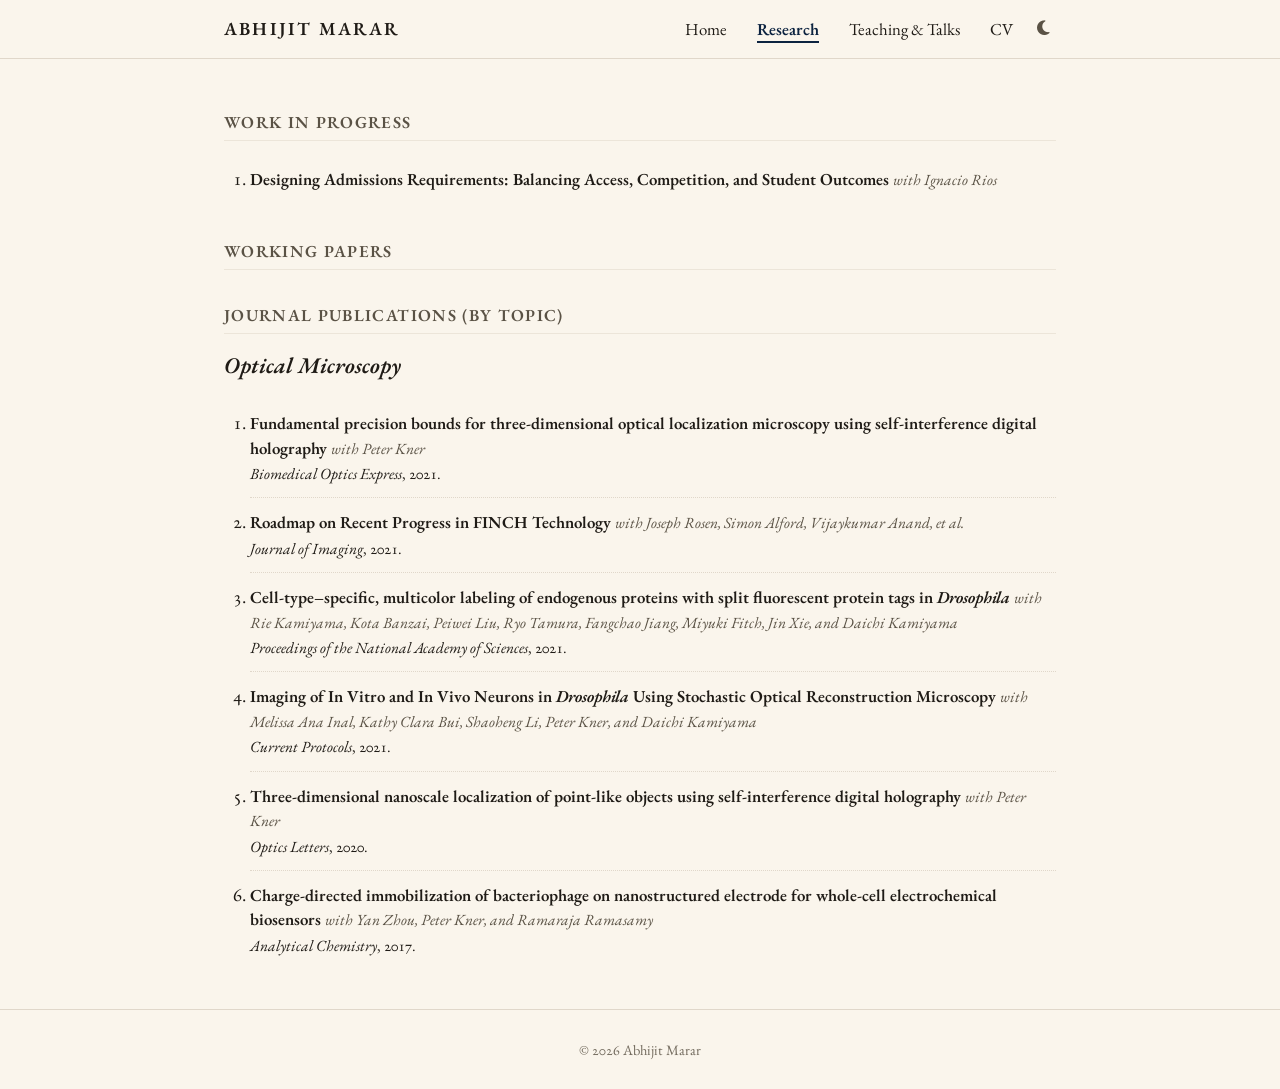
==== research.html @ fcf7c035 "Warmer White page" ====
<!DOCTYPE html>
<html lang="en">
<head>
    <meta charset="UTF-8">
    <meta name="viewport" content="width=device-width, initial-scale=1.0">
    <title>Research | Abhijit Marar</title>
    <meta name="description" content="Research and publications by Abhijit Marar — PhD Student in Analytics at the Mendoza College of Business, University of Notre Dame. Working papers and journal publications in market design, optics, and biomedical engineering.">
    <meta name="author" content="Abhijit Marar">
    <link rel="canonical" href="https://abhijitmarar.github.io/research.html">

    <!-- Theme init (runs before body renders to prevent flash) -->
    <script>
    (function() {
        try {
            var stored = localStorage.getItem('theme');
            var prefersDark = window.matchMedia && window.matchMedia('(prefers-color-scheme: dark)').matches;
            document.documentElement.setAttribute('data-theme', stored || (prefersDark ? 'dark' : 'light'));
        } catch (e) {}
    })();
    </script>

    <!-- Open Graph -->
    <meta property="og:type" content="article">
    <meta property="og:url" content="https://abhijitmarar.github.io/research.html">
    <meta property="og:title" content="Research | Abhijit Marar">
    <meta property="og:description" content="Working papers and journal publications by Abhijit Marar.">
    <meta property="og:image" content="https://abhijitmarar.github.io/final_website_405x720_dropin.jpg">

    <!-- Twitter Card -->
    <meta name="twitter:card" content="summary">
    <meta name="twitter:title" content="Research | Abhijit Marar">
    <meta name="twitter:description" content="Working papers and journal publications by Abhijit Marar.">

    <link rel="stylesheet" href="style.css?v=4">
    <link rel="stylesheet" href="https://cdnjs.cloudflare.com/ajax/libs/font-awesome/6.5.1/css/all.min.css">
    <link rel="preconnect" href="https://fonts.googleapis.com">
    <link rel="preconnect" href="https://fonts.gstatic.com" crossorigin>
    <link href="https://fonts.googleapis.com/css2?family=EB+Garamond:ital,wght@0,400;0,500;0,600;0,700;1,400;1,500&display=swap" rel="stylesheet">
</head>
<body>

<!-- Navigation -->
<header class="site-header">
    <nav class="nav-container">
        <a href="/" class="nav-logo">Abhijit Marar</a>
        <div class="nav-right">
            <ul class="nav-links">
                <li><a href="/">Home</a></li>
                <li><a href="research.html" class="is-active">Research</a></li>
                <li><a href="teaching.html">Teaching &amp; Talks</a></li>
                <li><a href="Abhijit_Marar_CV_2026.pdf" target="_blank">CV</a></li>
            </ul>
            <button class="theme-toggle" id="theme-toggle" aria-label="Toggle dark mode" title="Toggle dark mode">
                <i class="fas fa-moon"></i>
            </button>
            <button class="nav-toggle" aria-label="Toggle navigation">
                <i class="fas fa-bars"></i>
            </button>
        </div>
    </nav>
</header>

<main class="container">

<section class="research-group">
    <h3>Work in Progress</h3>
    <ol class="paper-list">
        <li class="paper">
            <p class="paper-title">Designing Admissions Requirements: Balancing Access, Competition, and Student Outcomes <span class="paper-authors">with Ignacio Rios</span></p>
        </li>
    </ol>
</section>

<section class="research-group">
    <h3>Working Papers</h3>
</section>

<section class="research-group">
    <h3>Journal Publications (By Topic)</h3>

    <div class="paper-topic">
        <h4>Optical Microscopy</h4>
        <ol class="paper-list">
            <li class="paper">
                <p class="paper-title"><a href="https://opg.optica.org/boe/fulltext.cfm?uri=boe-12-1-20" target="_blank">Fundamental precision bounds for three-dimensional optical localization microscopy using self-interference digital holography</a> <span class="paper-authors">with Peter Kner</span></p>
                <p class="paper-venue"><em>Biomedical Optics Express</em>, 2021.</p>
            </li>
            <li class="paper">
                <p class="paper-title"><a href="https://www.mdpi.com/2313-433X/7/10/197" target="_blank">Roadmap on Recent Progress in FINCH Technology</a> <span class="paper-authors">with Joseph Rosen, Simon Alford, Vijaykumar Anand, <em>et al.</em></span></p>
                <p class="paper-venue"><em>Journal of Imaging</em>, 2021.</p>
            </li>
            <li class="paper">
                <p class="paper-title"><a href="https://www.pnas.org/doi/abs/10.1073/pnas.2024690118" target="_blank">Cell-type&ndash;specific, multicolor labeling of endogenous proteins with split fluorescent protein tags in <em>Drosophila</em></a> <span class="paper-authors">with Rie Kamiyama, Kota Banzai, Peiwei Liu, Ryo Tamura, Fangchao Jiang, Miyuki Fitch, Jin Xie, and Daichi Kamiyama</span></p>
                <p class="paper-venue"><em>Proceedings of the National Academy of Sciences</em>, 2021.</p>
            </li>
            <li class="paper">
                <p class="paper-title"><a href="https://currentprotocols.onlinelibrary.wiley.com/doi/10.1002/cpz1.203" target="_blank">Imaging of In Vitro and In Vivo Neurons in <em>Drosophila</em> Using Stochastic Optical Reconstruction Microscopy</a> <span class="paper-authors">with Melissa Ana Inal, Kathy Clara Bui, Shaoheng Li, Peter Kner, and Daichi Kamiyama</span></p>
                <p class="paper-venue"><em>Current Protocols</em>, 2021.</p>
            </li>
            <li class="paper">
                <p class="paper-title"><a href="https://opg.optica.org/ol/abstract.cfm?uri=ol-45-2-591" target="_blank">Three-dimensional nanoscale localization of point-like objects using self-interference digital holography</a> <span class="paper-authors">with Peter Kner</span></p>
                <p class="paper-venue"><em>Optics Letters</em>, 2020.</p>
            </li>
            <li class="paper">
                <p class="paper-title"><a href="https://pubs.acs.org/doi/abs/10.1021/acs.analchem.6b03751" target="_blank">Charge-directed immobilization of bacteriophage on nanostructured electrode for whole-cell electrochemical biosensors</a> <span class="paper-authors">with Yan Zhou, Peter Kner, and Ramaraja Ramasamy</span></p>
                <p class="paper-venue"><em>Analytical Chemistry</em>, 2017.</p>
            </li>
        </ol>
    </div>
</section>

</main>

<!-- Footer -->
<footer class="site-footer">
    <div class="container">
        <p>&copy; 2026 Abhijit Marar</p>
    </div>
</footer>

<script>
document.querySelector('.nav-toggle').addEventListener('click', function() {
    document.querySelector('.nav-links').classList.toggle('active');
});
document.querySelectorAll('.nav-links a').forEach(function(link) {
    link.addEventListener('click', function() {
        document.querySelector('.nav-links').classList.remove('active');
    });
});

// Theme toggle
(function() {
    var btn = document.getElementById('theme-toggle');
    if (!btn) return;
    function updateIcon() {
        var cur = document.documentElement.getAttribute('data-theme');
        btn.innerHTML = cur === 'dark'
            ? '<i class="fas fa-sun"></i>'
            : '<i class="fas fa-moon"></i>';
    }
    updateIcon();
    btn.addEventListener('click', function() {
        var cur = document.documentElement.getAttribute('data-theme');
        var next = cur === 'dark' ? 'light' : 'dark';
        document.documentElement.setAttribute('data-theme', next);
        try { localStorage.setItem('theme', next); } catch (e) {}
        updateIcon();
    });
})();
</script>

</body>
</html>
---- style.css ----
/* ============================================
   Abhijit Marar — Academic Personal Website
   Layout: portrait-left, content-right (Fernandes-inspired)
   Typography: classical serif (EB Garamond / Latin Modern feel)
   ============================================ */

*, *::before, *::after {
    margin: 0;
    padding: 0;
    box-sizing: border-box;
}

:root {
    --color-text: #1f1b16;
    --color-muted: #5a5245;
    --color-faint: #736b5e;
    --color-link: #0c2340;
    --color-link-hover: #2b5680;
    --color-bg: #faf5ec;
    --color-border: #e0d7ca;
    --color-border-soft: #ece5d9;
    --color-highlight: #fcedbb;
    --color-highlight-border: #cbb057;
    --font-serif: 'EB Garamond', 'Latin Modern Roman', 'Computer Modern Serif', Georgia, 'Times New Roman', serif;
    --max-width: 880px;
}

html {
    scroll-behavior: smooth;
    scroll-padding-top: 70px;
}

body {
    font-family: var(--font-serif);
    font-size: 19px;
    line-height: 1.6;
    color: var(--color-text);
    background-color: var(--color-bg);
    -webkit-font-smoothing: antialiased;
    -moz-osx-font-smoothing: grayscale;
    font-feature-settings: "kern", "liga", "onum";
}

a {
    color: var(--color-link);
    text-decoration: none;
    transition: color 0.15s;
}

a:hover {
    color: var(--color-link-hover);
    text-decoration: underline;
}

.container {
    max-width: var(--max-width);
    margin: 0 auto;
    padding: 0 24px;
}

/* --- Navigation --- */
.site-header {
    position: sticky;
    top: 0;
    z-index: 100;
    background: rgba(250, 245, 236, 0.97);
    border-bottom: 1px solid var(--color-border);
    backdrop-filter: blur(6px);
    -webkit-backdrop-filter: blur(6px);
}

.nav-container {
    max-width: var(--max-width);
    margin: 0 auto;
    padding: 14px 24px;
    display: flex;
    justify-content: space-between;
    align-items: center;
}

.nav-logo {
    font-family: var(--font-serif);
    font-size: 1.15rem;
    font-weight: 600;
    color: var(--color-text);
    text-transform: uppercase;
    letter-spacing: 0.12em;
}

.nav-logo:hover {
    color: var(--color-link);
    text-decoration: none;
}

.nav-toggle {
    display: none;
    background: none;
    border: none;
    font-size: 1.2rem;
    color: var(--color-text);
    cursor: pointer;
    padding: 4px 8px;
}

.nav-links {
    list-style: none;
    display: flex;
    gap: 30px;
    align-items: center;
}

.nav-links a {
    font-family: var(--font-serif);
    font-size: 1.05rem;
    color: var(--color-text);
    font-weight: 400;
}

.nav-links a:hover {
    color: var(--color-link);
    text-decoration: underline;
    text-underline-offset: 4px;
}

.nav-links a.is-active {
    color: var(--color-link);
    font-weight: 600;
    border-bottom: 2px solid var(--color-link);
    padding-bottom: 1px;
}

.nav-links a.is-active:hover {
    text-decoration: none;
}

/* --- Hero / About Section --- */
.hero {
    padding: 50px 0 30px;
}

.hero-grid {
    display: grid;
    grid-template-columns: 280px 1fr;
    gap: 44px;
    align-items: start;
}

/* Left column */
.hero-side {
    text-align: center;
}

.photo-wrapper {
    width: 260px;
    height: 400px;
    position: relative;
    overflow: hidden;
    border: 1px solid var(--color-border);
    margin: 0 auto 16px;
    background: #f3ece1;
}

.photo-wrapper img {
    width: 100%;
    height: 100%;
    object-fit: cover;
    display: block;
}

.photo-fallback {
    display: none;
    width: 100%;
    height: 100%;
    background: #efe7db;
    color: var(--color-muted);
    font-family: var(--font-serif);
    font-size: 3rem;
    font-weight: 600;
    align-items: center;
    justify-content: center;
    letter-spacing: 0.05em;
    position: absolute;
    inset: 0;
}

.hero-identity h1 {
    font-family: var(--font-serif);
    font-size: 1.4rem;
    font-weight: 600;
    color: var(--color-text);
    margin-bottom: 4px;
    line-height: 1.25;
}

.hero-identity .role {
    font-family: var(--font-serif);
    font-size: 1rem;
    font-style: italic;
    color: var(--color-text);
    line-height: 1.4;
    margin-bottom: 4px;
}

.hero-identity .affiliation {
    font-family: var(--font-serif);
    font-size: 0.95rem;
    color: var(--color-muted);
    line-height: 1.4;
    margin-top: 4px;
}

.hero-identity .affiliation a {
    color: var(--color-muted);
    border-bottom: 1px dotted var(--color-muted);
}

.hero-identity .affiliation a:hover {
    color: var(--color-link);
    border-bottom-color: var(--color-link);
    text-decoration: none;
}

.hero-social {
    list-style: none;
    display: flex;
    justify-content: center;
    gap: 16px;
    margin-top: 16px;
}

.hero-social a {
    color: var(--color-muted);
    font-size: 1.35rem;
    transition: color 0.15s, transform 0.15s;
    display: inline-block;
}

.hero-social a:hover {
    color: var(--color-link);
    transform: translateY(-1px);
}

/* Right column */
.hero-main h2 {
    font-family: var(--font-serif);
    font-size: 1.5rem;
    font-weight: 600;
    color: var(--color-text);
    margin: 0 0 16px;
    padding-bottom: 6px;
    border-bottom: 1px solid var(--color-border);
}

.bio-section p {
    margin-bottom: 14px;
    font-size: 1.02rem;
    line-height: 1.65;
    color: var(--color-text);
    text-align: justify;
    hyphens: auto;
}

.bio-section p:last-child {
    margin-bottom: 0;
}

.bio-section strong {
    font-weight: 600;
}

/* News callout (Craig-style highlight) — unused by default; ready when you need it */
.news-callout {
    background: var(--color-highlight);
    border-left: 3px solid var(--color-highlight-border);
    padding: 12px 16px;
    margin: 18px 0;
    font-style: italic;
    font-size: 1rem;
    line-height: 1.55;
}

/* Two-column row: interests + education */
.info-row {
    display: grid;
    grid-template-columns: 1fr 1.5fr;
    gap: 36px;
    margin-top: 28px;
}

.info-row h3 {
    font-family: var(--font-serif);
    font-size: 1.15rem;
    font-weight: 600;
    color: var(--color-text);
    margin-bottom: 10px;
    padding-bottom: 4px;
    border-bottom: 1px solid var(--color-border);
}

.ul-interests, .ul-edu {
    list-style: none;
    padding: 0;
}

.ul-interests li {
    padding: 3px 0;
    position: relative;
    padding-left: 18px;
    font-size: 1rem;
    line-height: 1.5;
}

.ul-interests li::before {
    content: "\f111"; /* fa-circle */
    font-family: "Font Awesome 6 Free";
    font-weight: 900;
    font-size: 0.45rem;
    position: absolute;
    left: 0;
    top: 0.55em;
    color: var(--color-link);
}

.ul-edu li {
    padding: 7px 0;
    line-height: 1.4;
}

.ul-edu li + li {
    border-top: 1px dotted var(--color-border);
}

.ul-edu .degree {
    display: block;
    font-weight: 600;
    color: var(--color-text);
    font-size: 1rem;
}

.ul-edu .school {
    display: block;
    color: var(--color-muted);
    font-style: italic;
    font-size: 0.93rem;
    margin-top: 1px;
}

.ul-edu .year {
    display: block;
    color: var(--color-faint);
    font-size: 0.88rem;
    margin-top: 2px;
    font-variant-numeric: oldstyle-nums;
}

/* --- Contact block (home page, below info-row) --- */
.contact-block {
    margin-top: 28px;
}

.contact-block h3 {
    font-family: var(--font-serif);
    font-size: 1.15rem;
    font-weight: 600;
    color: var(--color-text);
    margin-bottom: 10px;
    padding-bottom: 4px;
    border-bottom: 1px solid var(--color-border);
}

.contact-line {
    font-size: 1rem;
    line-height: 1.55;
    color: var(--color-text);
    margin-bottom: 2px;
}

.contact-line:last-child {
    margin-bottom: 0;
}

/* --- Paper topic subsection (within research-group) --- */
.paper-topic {
    margin-bottom: 28px;
}

.paper-topic:last-child {
    margin-bottom: 0;
}

.paper-topic h4 {
    font-family: var(--font-serif);
    font-size: 1.4rem;
    font-weight: 600;
    font-style: italic;
    color: var(--color-text);
    margin: 0 0 16px 0;
}

/* --- Sections (Research, etc.) --- */
.section {
    padding: 40px 0 24px;
    margin-top: 24px;
    border-top: 1px solid var(--color-border);
}

.section-title {
    font-family: var(--font-serif);
    font-size: 1.7rem;
    font-weight: 600;
    color: var(--color-text);
    margin-bottom: 24px;
}

.research-group {
    margin-bottom: 32px;
}

.research-group:last-child {
    margin-bottom: 0;
}

.research-group h3 {
    font-family: var(--font-serif);
    font-size: 1.05rem;
    font-weight: 600;
    color: var(--color-muted);
    text-transform: uppercase;
    letter-spacing: 0.08em;
    margin-bottom: 14px;
    padding-bottom: 4px;
    border-bottom: 1px solid var(--color-border-soft);
}

.paper-list {
    list-style: decimal;
    padding-left: 26px;
}

.paper {
    padding: 10px 0 12px;
    line-height: 1.5;
}

.paper + .paper {
    border-top: 1px dotted var(--color-border);
}

.paper-title {
    font-family: var(--font-serif);
    font-size: 1.05rem;
    font-weight: 600;
    color: var(--color-text);
    line-height: 1.45;
    margin-bottom: 2px;
}

.paper-title a {
    color: inherit;
    text-decoration: none;
    transition: color 0.15s;
}

.paper-title a:hover {
    color: var(--color-link);
    text-decoration: underline;
    text-underline-offset: 3px;
}

.paper-authors {
    font-family: var(--font-serif);
    font-size: 0.97rem;
    font-weight: normal;
    color: var(--color-muted);
    margin-bottom: 2px;
    font-style: italic;
}

.paper-venue {
    font-family: var(--font-serif);
    font-size: 0.97rem;
    color: var(--color-text);
}

.paper-venue em {
    font-style: italic;
}

.paper-status {
    display: inline-block;
    margin-top: 6px;
    padding: 2px 10px;
    font-size: 0.82rem;
    font-weight: 500;
    color: #7d5b00;
    background: #fbeabc;
    border: 1px solid #ddc37a;
    font-style: italic;
}

/* --- Inner page header (Research, Teaching pages) — kept for backward compat --- */
.page-header {
    padding: 50px 0 20px;
    margin-bottom: 28px;
    border-bottom: 1px solid var(--color-border);
}

/* When no page-header, give the first content section breathing room below the nav */
main > .research-group:first-of-type {
    padding-top: 50px;
}

.page-title {
    font-family: var(--font-serif);
    font-size: 2rem;
    font-weight: 600;
    color: var(--color-text);
    line-height: 1.2;
}

.page-subtitle {
    font-family: var(--font-serif);
    font-size: 1.05rem;
    color: var(--color-muted);
    font-style: italic;
    margin-top: 6px;
}

.page-aside {
    margin-top: 32px;
    padding-top: 16px;
    border-top: 1px dotted var(--color-border);
    font-size: 0.95rem;
    color: var(--color-muted);
    font-style: italic;
}

.empty-note {
    color: var(--color-muted);
    font-style: italic;
    padding: 8px 0 4px;
}

/* --- Teaching & Talks lists --- */
.teaching-list,
.talk-list {
    list-style: none;
    padding: 0;
}

.teaching-item,
.talk-item {
    padding: 10px 0;
    line-height: 1.5;
}

.teaching-item + .teaching-item,
.talk-item + .talk-item {
    border-top: 1px dotted var(--color-border);
}

.teaching-item {
    display: flex;
    justify-content: space-between;
    gap: 20px;
    align-items: baseline;
}

.teaching-role {
    color: var(--color-muted);
    font-style: italic;
    font-size: 0.95rem;
}

.teaching-year,
.talk-date {
    color: var(--color-faint);
    font-size: 0.9rem;
    font-variant-numeric: oldstyle-nums;
    white-space: nowrap;
}

.talk-venue {
    font-style: italic;
    color: var(--color-muted);
}

/* --- Footer --- */
.site-footer {
    padding: 28px 0;
    margin-top: 40px;
    text-align: center;
    border-top: 1px solid var(--color-border);
}

.site-footer p {
    font-family: var(--font-serif);
    font-size: 0.9rem;
    color: var(--color-faint);
}

/* --- Right side of nav (links + theme toggle + hamburger) --- */
.nav-right {
    display: flex;
    align-items: center;
    gap: 18px;
}

.theme-toggle {
    background: none;
    border: none;
    color: var(--color-muted);
    cursor: pointer;
    font-size: 1.05rem;
    padding: 4px 6px;
    line-height: 1;
    transition: color 0.15s, transform 0.25s;
}

.theme-toggle:hover {
    color: var(--color-link);
    transform: rotate(-15deg);
}

/* --- Dark Mode (Notre Dame palette: navy + gold) --- */
[data-theme="dark"] {
    --color-text: #e8e1cf;          /* warm cream */
    --color-muted: #a0afc4;          /* muted blue-gray */
    --color-faint: #6e7d92;          /* faint blue-gray */
    --color-link: #d4a83a;           /* ND gold */
    --color-link-hover: #f3c84e;     /* brighter gold */
    --color-bg: #010818;             /* very dark navy */
    --color-border: #0a1d38;         /* mid navy for definition */
    --color-border-soft: #051124;    /* subtle navy */
    --color-highlight: #091a30;      /* callout / surface */
    --color-highlight-border: #d4a83a;
}

[data-theme="dark"] .site-header {
    background: rgba(1, 8, 24, 0.96);
}

[data-theme="dark"] .photo-wrapper {
    background: #091a30;
}

[data-theme="dark"] .photo-fallback {
    background: #091a30;
    color: var(--color-link);
}

[data-theme="dark"] .paper-status {
    background: #091a30;
    color: var(--color-link);
    border-color: #142d4f;
}

/* --- Responsive --- */
@media (max-width: 768px) {
    .nav-toggle {
        display: block;
    }

    .nav-links {
        display: none;
        position: absolute;
        top: 100%;
        left: 0;
        right: 0;
        flex-direction: column;
        background: var(--color-bg);
        padding: 12px 24px;
        gap: 0;
        border-bottom: 1px solid var(--color-border);
        box-shadow: 0 4px 8px rgba(92, 72, 44, 0.07);
    }

    .nav-links.active {
        display: flex;
    }

    .nav-links li {
        padding: 10px 0;
        border-bottom: 1px solid var(--color-border-soft);
    }

    .nav-links li:last-child {
        border-bottom: none;
    }

    .hero {
        padding: 30px 0 20px;
    }

    .hero-grid {
        grid-template-columns: 1fr;
        gap: 24px;
    }

    .hero-side {
        text-align: center;
    }

    .photo-wrapper {
        width: 220px;
        height: 320px;
    }

    .info-row {
        grid-template-columns: 1fr;
        gap: 22px;
    }

    .bio-section p {
        text-align: left;
    }

    .section-title {
        font-size: 1.4rem;
    }
}

@media (max-width: 480px) {
    body {
        font-size: 18px;
    }

    .container {
        padding: 0 18px;
    }

    .nav-container {
        padding: 12px 18px;
    }

    .hero-identity h1 {
        font-size: 1.3rem;
    }

    .paper-list {
        padding-left: 22px;
    }
}
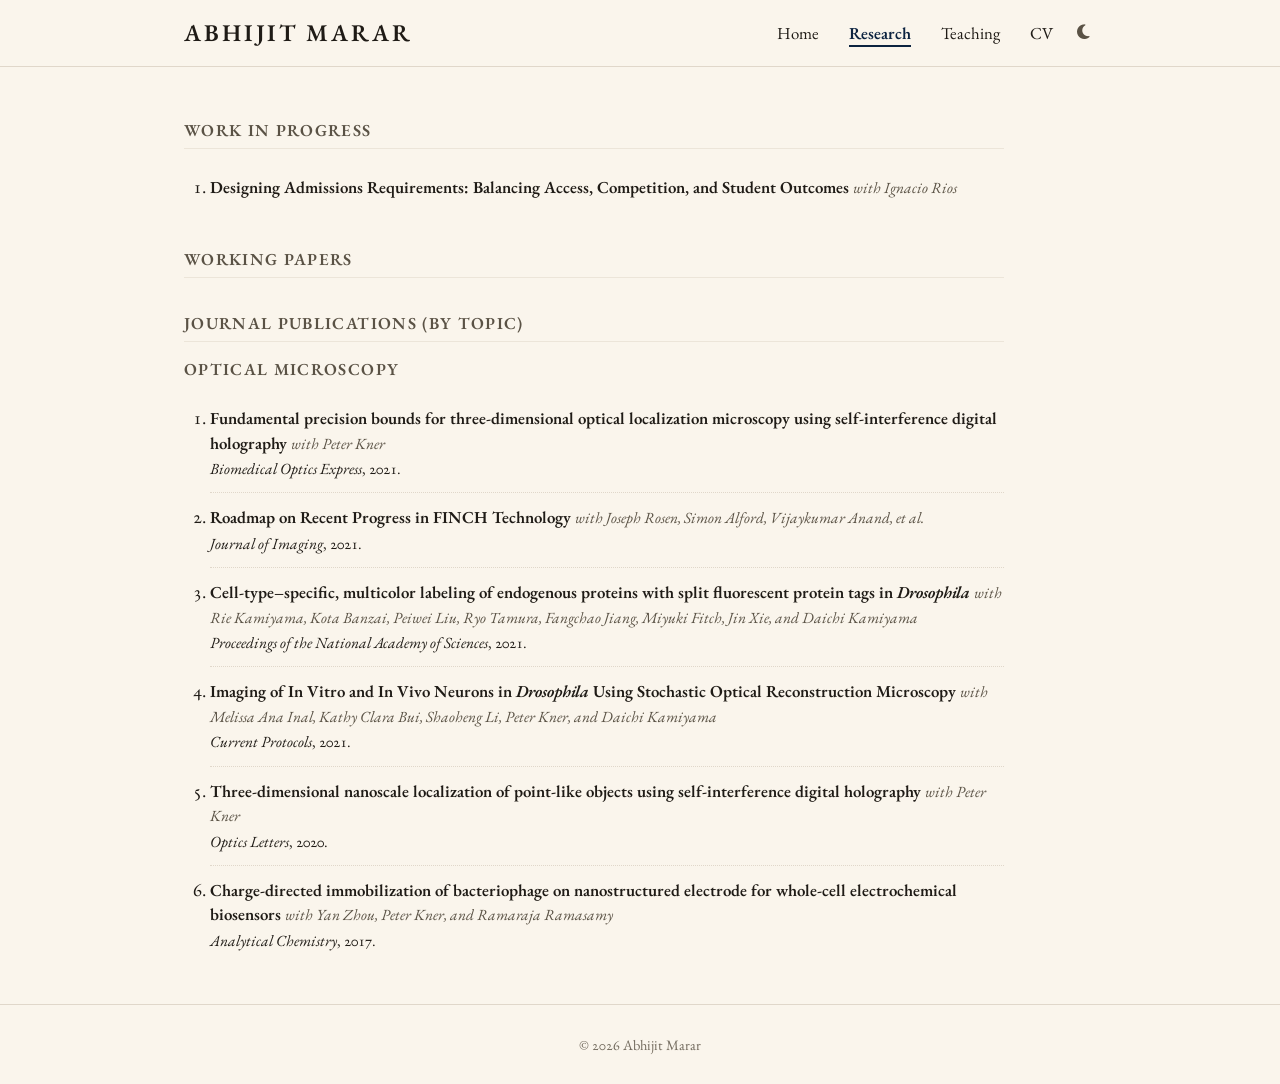
==== commit a22c69f9: "Home: add Upcoming Talks; teaching page; layout and heading cleanup Home: - Interests: "Learning wit" ====
--- a/research.html
+++ b/research.html
@@ -31,7 +31,7 @@
     <meta name="twitter:title" content="Research | Abhijit Marar">
     <meta name="twitter:description" content="Working papers and journal publications by Abhijit Marar.">
 
-    <link rel="stylesheet" href="style.css?v=4">
+    <link rel="stylesheet" href="style.css?v=5">
     <link rel="stylesheet" href="https://cdnjs.cloudflare.com/ajax/libs/font-awesome/6.5.1/css/all.min.css">
     <link rel="preconnect" href="https://fonts.googleapis.com">
     <link rel="preconnect" href="https://fonts.gstatic.com" crossorigin>
@@ -47,7 +47,7 @@
             <ul class="nav-links">
                 <li><a href="/">Home</a></li>
                 <li><a href="research.html" class="is-active">Research</a></li>
-                <li><a href="teaching.html">Teaching &amp; Talks</a></li>
+                <li><a href="teaching.html">Teaching</a></li>
                 <li><a href="Abhijit_Marar_CV_2026.pdf" target="_blank">CV</a></li>
             </ul>
             <button class="theme-toggle" id="theme-toggle" aria-label="Toggle dark mode" title="Toggle dark mode">
--- a/style.css
+++ b/style.css
@@ -22,7 +22,8 @@
     --color-highlight: #fcedbb;
     --color-highlight-border: #cbb057;
     --font-serif: 'EB Garamond', 'Latin Modern Roman', 'Computer Modern Serif', Georgia, 'Times New Roman', serif;
-    --max-width: 880px;
+    --max-width: 960px;
+    --measure: 820px;   /* readable line length for prose-heavy pages */
 }
 
 html {
@@ -78,9 +79,18 @@
     align-items: center;
 }
 
+/* On the home page the logo is wrapped in an <h1> so the page has a heading;
+   reset the default h1 sizing/margin so the nav bar is unaffected. */
+.nav-logo-wrap {
+    margin: 0;
+    font-size: inherit;
+    font-weight: inherit;
+    line-height: 1;
+}
+
 .nav-logo {
     font-family: var(--font-serif);
-    font-size: 1.15rem;
+    font-size: 1.5rem;
     font-weight: 600;
     color: var(--color-text);
     text-transform: uppercase;
@@ -141,7 +151,7 @@
 .hero-grid {
     display: grid;
     grid-template-columns: 280px 1fr;
-    gap: 44px;
+    column-gap: 44px;
     align-items: start;
 }
 
@@ -240,6 +250,76 @@
     transform: translateY(-1px);
 }
 
+/* --- Upcoming Talks (home page, below Interests/Education) --- */
+.talks-block {
+    margin-top: 28px;
+}
+
+.talks-block h3 {
+    font-family: var(--font-serif);
+    font-size: 1.15rem;
+    font-weight: 600;
+    color: var(--color-text);
+    margin-bottom: 10px;
+    padding-bottom: 4px;
+    border-bottom: 1px solid var(--color-border);
+}
+
+/* One row per talk: name + venue left, date right. Wraps to two lines
+   only when the venue is long. */
+.talks-block .talk-item {
+    display: flex;
+    justify-content: space-between;
+    align-items: baseline;
+    gap: 18px;
+    padding: 7px 0;
+    line-height: 1.45;
+}
+
+.talks-block .talk-item + .talk-item {
+    border-top: 1px dotted var(--color-border);
+}
+
+.talks-block .talk-name {
+    font-weight: 600;
+    color: var(--color-text);
+    font-size: 1rem;
+}
+
+.talks-block .talk-venue {
+    color: var(--color-muted);
+    font-style: italic;
+    font-size: 0.95rem;
+}
+
+.talks-block .talk-venue::before {
+    content: ", ";
+    font-style: normal;
+}
+
+.talks-block .talk-date {
+    color: var(--color-faint);
+    font-size: 0.9rem;
+    font-variant-numeric: oldstyle-nums;
+    white-space: nowrap;
+}
+
+.talk-flag {
+    display: inline-block;
+    margin-left: 6px;
+    padding: 0 6px;
+    border: 1px solid var(--color-highlight-border);
+    background: var(--color-highlight);
+    border-radius: 2px;
+    color: var(--color-text);
+    font-size: 0.74rem;
+    font-style: normal;
+    font-variant-numeric: normal;
+    letter-spacing: 0.04em;
+    text-transform: uppercase;
+    vertical-align: 1px;
+}
+
 /* Right column */
 .hero-main h2 {
     font-family: var(--font-serif);
@@ -304,25 +384,16 @@
 
 .ul-interests li {
     padding: 3px 0;
-    position: relative;
-    padding-left: 18px;
     font-size: 1rem;
     line-height: 1.5;
 }
 
-.ul-interests li::before {
-    content: "\f111"; /* fa-circle */
-    font-family: "Font Awesome 6 Free";
-    font-weight: 900;
-    font-size: 0.45rem;
-    position: absolute;
-    left: 0;
-    top: 0.55em;
-    color: var(--color-link);
-}
-
+/* Two lines per entry: degree and year share the top line, school beneath. */
 .ul-edu li {
-    padding: 7px 0;
+    display: grid;
+    grid-template-columns: 1fr auto;
+    column-gap: 12px;
+    padding: 5px 0;
     line-height: 1.4;
 }
 
@@ -331,26 +402,29 @@
 }
 
 .ul-edu .degree {
-    display: block;
+    grid-column: 1;
+    grid-row: 1;
     font-weight: 600;
     color: var(--color-text);
     font-size: 1rem;
 }
 
+.ul-edu .year {
+    grid-column: 2;
+    grid-row: 1;
+    align-self: baseline;
+    color: var(--color-faint);
+    font-size: 0.88rem;
+    font-variant-numeric: oldstyle-nums;
+    white-space: nowrap;
+}
+
 .ul-edu .school {
-    display: block;
+    grid-column: 1 / -1;
     color: var(--color-muted);
     font-style: italic;
     font-size: 0.93rem;
     margin-top: 1px;
-}
-
-.ul-edu .year {
-    display: block;
-    color: var(--color-faint);
-    font-size: 0.88rem;
-    margin-top: 2px;
-    font-variant-numeric: oldstyle-nums;
 }
 
 /* --- Contact block (home page, below info-row) --- */
@@ -388,13 +462,16 @@
     margin-bottom: 0;
 }
 
+/* Matches .research-group h3 so topic headings read as the same kind of
+   label; no bottom rule, which keeps the h3 above it dominant. */
 .paper-topic h4 {
     font-family: var(--font-serif);
-    font-size: 1.4rem;
-    font-weight: 600;
-    font-style: italic;
-    color: var(--color-text);
-    margin: 0 0 16px 0;
+    font-size: 1.05rem;
+    font-weight: 600;
+    color: var(--color-muted);
+    text-transform: uppercase;
+    letter-spacing: 0.08em;
+    margin: 0 0 12px 0;
 }
 
 /* --- Sections (Research, etc.) --- */
@@ -414,6 +491,9 @@
 
 .research-group {
     margin-bottom: 32px;
+    /* The shell is wide for the home page's three-column hero; keep prose
+       pages at a readable line length instead of letting titles run edge to edge. */
+    max-width: var(--measure);
 }
 
 .research-group:last-child {
@@ -564,6 +644,82 @@
     justify-content: space-between;
     gap: 20px;
     align-items: baseline;
+}
+
+/* --- Teaching page: courses grouped by institution and level --- */
+/* Sits inside the h3 so it stays above the heading's bottom rule; echoes the
+   italic school styling used in the Education list on the home page. */
+.research-group h3 .school-sub {
+    display: block;
+    margin-top: 3px;
+    font-size: 0.95rem;
+    font-weight: 400;
+    font-style: italic;
+    text-transform: none;
+    letter-spacing: normal;
+    color: var(--color-faint);
+}
+
+.course-list {
+    list-style: none;
+    padding: 0;
+}
+
+.course {
+    padding: 10px 0 12px;
+}
+
+.course + .course {
+    border-top: 1px dotted var(--color-border);
+}
+
+.course-title {
+    font-family: var(--font-serif);
+    font-size: 1.05rem;
+    font-weight: 600;
+    color: var(--color-text);
+    line-height: 1.45;
+    margin-bottom: 3px;
+}
+
+/* Same treatment as .paper-title a: inherits the heading colour rather than
+   turning link-blue, and reveals itself on hover. */
+.course-title a {
+    color: inherit;
+    text-decoration: none;
+    transition: color 0.15s;
+}
+
+.course-title a:hover {
+    color: var(--color-link);
+    text-decoration: underline;
+    text-underline-offset: 3px;
+}
+
+.course-terms {
+    list-style: disc;
+    padding-left: 20px;
+    margin: 2px 0 0;
+}
+
+.course-terms li {
+    color: var(--color-muted);
+    font-size: 0.97rem;
+    line-height: 1.5;
+    padding: 1px 0;
+}
+
+.course-terms li::marker {
+    color: var(--color-faint);
+}
+
+.instructor {
+    color: var(--color-text);
+}
+
+.term {
+    color: var(--color-faint);
+    font-variant-numeric: oldstyle-nums;
 }
 
 .teaching-role {
@@ -697,6 +853,10 @@
         gap: 24px;
     }
 
+    .nav-logo {
+        font-size: 1.25rem;
+    }
+
     .hero-side {
         text-align: center;
     }
@@ -706,6 +866,12 @@
         height: 320px;
     }
 
+    .hero-talks {
+        max-width: 320px;
+        margin-left: auto;
+        margin-right: auto;
+    }
+
     .info-row {
         grid-template-columns: 1fr;
         gap: 22px;
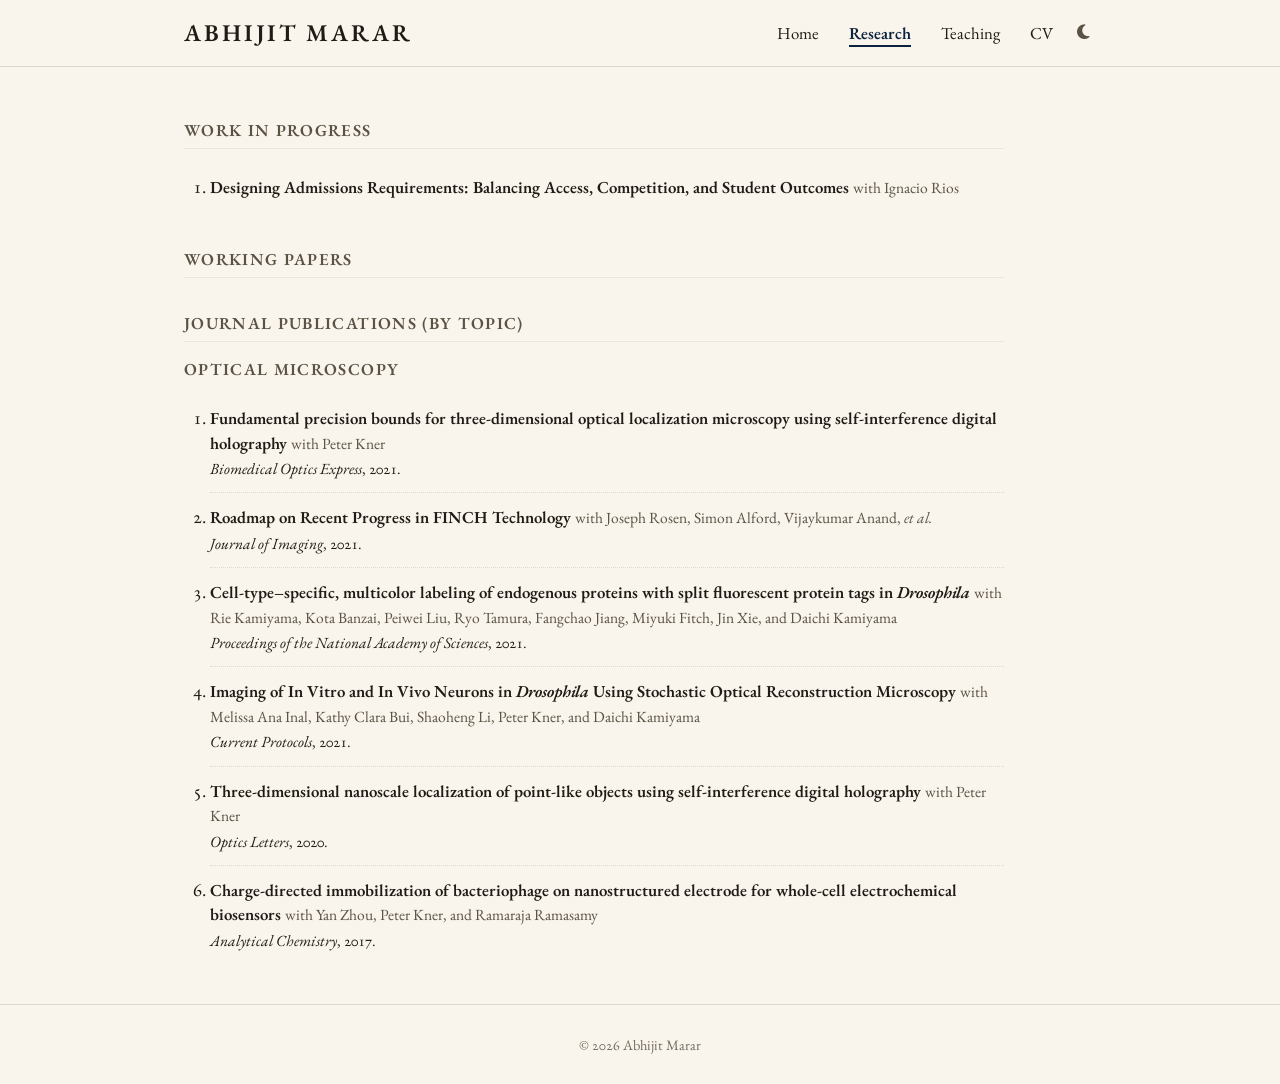
==== commit 8679c729: "Site: remove decorative italics from label styles Drop font-style: italic from UI/label rules across" ====
--- a/research.html
+++ b/research.html
@@ -31,7 +31,7 @@
     <meta name="twitter:title" content="Research | Abhijit Marar">
     <meta name="twitter:description" content="Working papers and journal publications by Abhijit Marar.">
 
-    <link rel="stylesheet" href="style.css?v=5">
+    <link rel="stylesheet" href="style.css?v=7">
     <link rel="stylesheet" href="https://cdnjs.cloudflare.com/ajax/libs/font-awesome/6.5.1/css/all.min.css">
     <link rel="preconnect" href="https://fonts.googleapis.com">
     <link rel="preconnect" href="https://fonts.gstatic.com" crossorigin>
--- a/style.css
+++ b/style.css
@@ -205,7 +205,6 @@
 .hero-identity .role {
     font-family: var(--font-serif);
     font-size: 1rem;
-    font-style: italic;
     color: var(--color-text);
     line-height: 1.4;
     margin-bottom: 4px;
@@ -288,7 +287,6 @@
 
 .talks-block .talk-venue {
     color: var(--color-muted);
-    font-style: italic;
     font-size: 0.95rem;
 }
 
@@ -354,7 +352,6 @@
     border-left: 3px solid var(--color-highlight-border);
     padding: 12px 16px;
     margin: 18px 0;
-    font-style: italic;
     font-size: 1rem;
     line-height: 1.55;
 }
@@ -422,7 +419,6 @@
 .ul-edu .school {
     grid-column: 1 / -1;
     color: var(--color-muted);
-    font-style: italic;
     font-size: 0.93rem;
     margin-top: 1px;
 }
@@ -553,7 +549,6 @@
     font-weight: normal;
     color: var(--color-muted);
     margin-bottom: 2px;
-    font-style: italic;
 }
 
 .paper-venue {
@@ -575,7 +570,6 @@
     color: #7d5b00;
     background: #fbeabc;
     border: 1px solid #ddc37a;
-    font-style: italic;
 }
 
 /* --- Inner page header (Research, Teaching pages) — kept for backward compat --- */
@@ -602,7 +596,6 @@
     font-family: var(--font-serif);
     font-size: 1.05rem;
     color: var(--color-muted);
-    font-style: italic;
     margin-top: 6px;
 }
 
@@ -612,12 +605,10 @@
     border-top: 1px dotted var(--color-border);
     font-size: 0.95rem;
     color: var(--color-muted);
-    font-style: italic;
 }
 
 .empty-note {
     color: var(--color-muted);
-    font-style: italic;
     padding: 8px 0 4px;
 }
 
@@ -654,7 +645,6 @@
     margin-top: 3px;
     font-size: 0.95rem;
     font-weight: 400;
-    font-style: italic;
     text-transform: none;
     letter-spacing: normal;
     color: var(--color-faint);
@@ -724,7 +714,6 @@
 
 .teaching-role {
     color: var(--color-muted);
-    font-style: italic;
     font-size: 0.95rem;
 }
 
@@ -737,7 +726,6 @@
 }
 
 .talk-venue {
-    font-style: italic;
     color: var(--color-muted);
 }
 
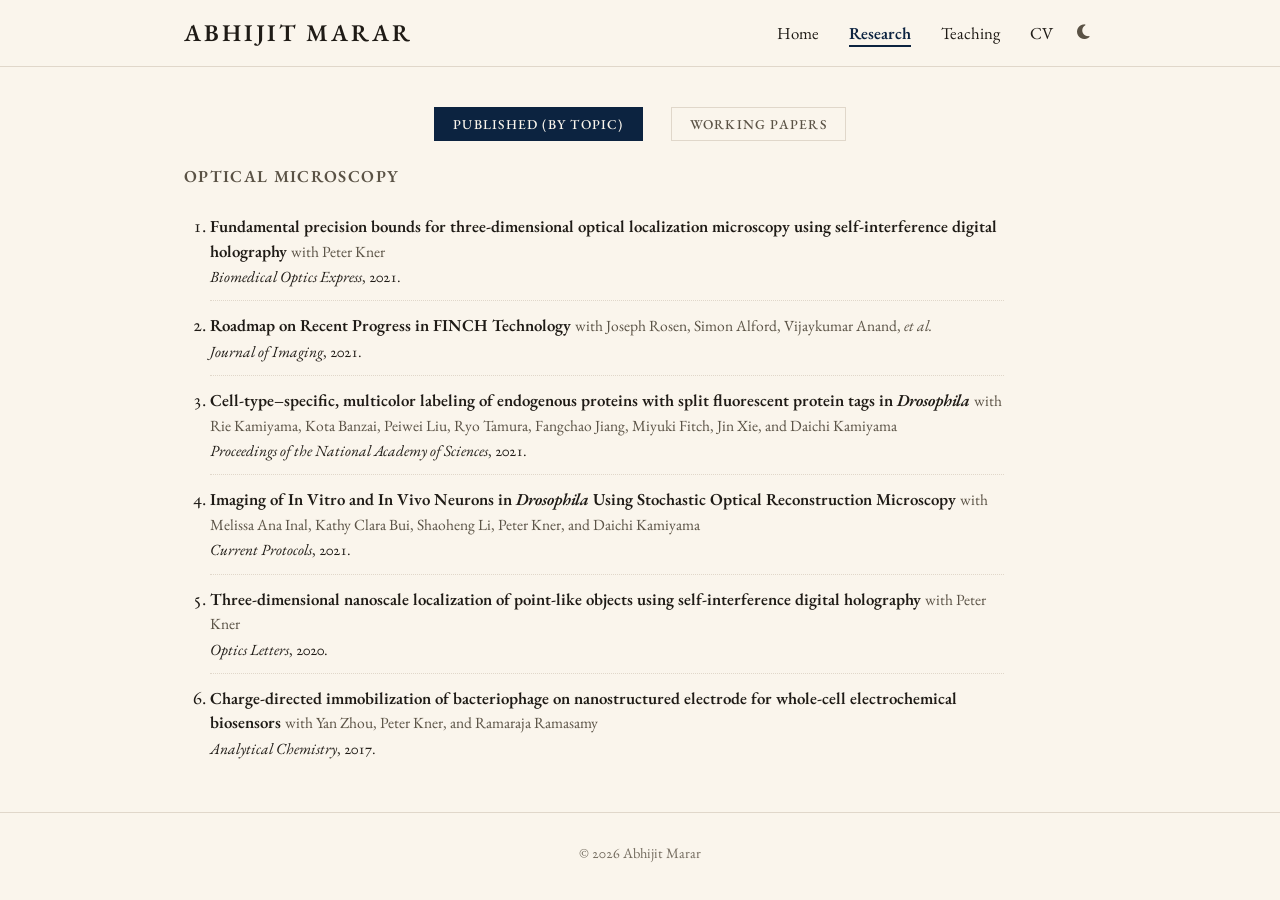
==== commit 7fe30fc3: "Research: two-tab layout (Published by topic / Working Papers) Replace the four-status filter with a" ====
--- a/research.html
+++ b/research.html
@@ -31,7 +31,7 @@
     <meta name="twitter:title" content="Research | Abhijit Marar">
     <meta name="twitter:description" content="Working papers and journal publications by Abhijit Marar.">
 
-    <link rel="stylesheet" href="style.css?v=7">
+    <link rel="stylesheet" href="style.css?v=8">
     <link rel="stylesheet" href="https://cdnjs.cloudflare.com/ajax/libs/font-awesome/6.5.1/css/all.min.css">
     <link rel="preconnect" href="https://fonts.googleapis.com">
     <link rel="preconnect" href="https://fonts.gstatic.com" crossorigin>
@@ -62,22 +62,12 @@
 
 <main class="container">
 
-<section class="research-group">
-    <h3>Work in Progress</h3>
-    <ol class="paper-list">
-        <li class="paper">
-            <p class="paper-title">Designing Admissions Requirements: Balancing Access, Competition, and Student Outcomes <span class="paper-authors">with Ignacio Rios</span></p>
-        </li>
-    </ol>
-</section>
+<div class="paper-filters" role="group" aria-label="Filter papers by status">
+    <button type="button" class="filter-btn is-active" data-filter="published" aria-pressed="true">Published (By Topic)</button>
+    <button type="button" class="filter-btn" data-filter="working" aria-pressed="false">Working Papers</button>
+</div>
 
-<section class="research-group">
-    <h3>Working Papers</h3>
-</section>
-
-<section class="research-group">
-    <h3>Journal Publications (By Topic)</h3>
-
+<section class="research-group" data-group="published">
     <div class="paper-topic">
         <h4>Optical Microscopy</h4>
         <ol class="paper-list">
@@ -107,6 +97,14 @@
             </li>
         </ol>
     </div>
+</section>
+
+<section class="research-group" data-group="working">
+    <ol class="paper-list">
+        <li class="paper">
+            <p class="paper-title">Designing Admissions Requirements: Balancing Access, Competition, and Student Outcomes <span class="paper-authors">with Ignacio Rios</span></p>
+        </li>
+    </ol>
 </section>
 
 </main>
@@ -149,5 +147,35 @@
 })();
 </script>
 
+<script>
+// Toggle between Published and Working Papers
+(function () {
+    var buttons = Array.prototype.slice.call(document.querySelectorAll('.filter-btn'));
+    if (!buttons.length) return;
+    var sections = Array.prototype.slice.call(document.querySelectorAll('.research-group[data-group]'));
+
+    function apply(filter) {
+        sections.forEach(function (s) {
+            s.hidden = s.getAttribute('data-group') !== filter;
+        });
+    }
+
+    buttons.forEach(function (btn) {
+        btn.addEventListener('click', function () {
+            buttons.forEach(function (b) {
+                var active = (b === btn);
+                b.classList.toggle('is-active', active);
+                b.setAttribute('aria-pressed', active ? 'true' : 'false');
+            });
+            apply(btn.getAttribute('data-filter'));
+        });
+    });
+
+    // Show the default tab (Published) on load.
+    var initial = document.querySelector('.filter-btn.is-active') || buttons[0];
+    apply(initial.getAttribute('data-filter'));
+})();
+</script>
+
 </body>
 </html>
--- a/style.css
+++ b/style.css
@@ -522,6 +522,12 @@
     border-top: 1px dotted var(--color-border);
 }
 
+/* Avoid a stray divider above the first visible paper when a preceding
+   paper in the same list is filtered out. */
+.paper[hidden] + .paper {
+    border-top: none;
+}
+
 .paper-title {
     font-family: var(--font-serif);
     font-size: 1.05rem;
@@ -610,6 +616,58 @@
 .empty-note {
     color: var(--color-muted);
     padding: 8px 0 4px;
+}
+
+/* --- Research paper status filters --- */
+.paper-filters {
+    display: flex;
+    flex-wrap: wrap;
+    justify-content: center;
+    gap: 14px 28px;
+    padding-top: 40px;
+    margin-bottom: 22px;
+}
+
+/* Cancel the 50px top padding the first-of-type rule would otherwise add to
+   the first section, so the gap under the filter bar stays constant no matter
+   which section is the first one still visible after filtering. */
+main > .paper-filters + .research-group {
+    padding-top: 0;
+}
+
+.filter-btn {
+    font-family: var(--font-serif);
+    font-size: 0.85rem;
+    font-weight: 500;
+    text-transform: uppercase;
+    letter-spacing: 0.09em;
+    color: var(--color-muted);
+    background: transparent;
+    border: 1px solid var(--color-border);
+    border-radius: 0;
+    padding: 7px 18px;
+    cursor: pointer;
+    transition: color 0.15s, background-color 0.15s, border-color 0.15s;
+}
+
+.filter-btn:hover {
+    color: var(--color-link);
+    border-color: var(--color-highlight-border);
+}
+
+.filter-btn:focus-visible {
+    outline: 2px solid var(--color-highlight-border);
+    outline-offset: 2px;
+}
+
+.filter-btn.is-active {
+    color: var(--color-bg);
+    background: var(--color-link);
+    border-color: var(--color-link);
+}
+
+@media (prefers-reduced-motion: reduce) {
+    .filter-btn { transition: none; }
 }
 
 /* --- Teaching & Talks lists --- */
